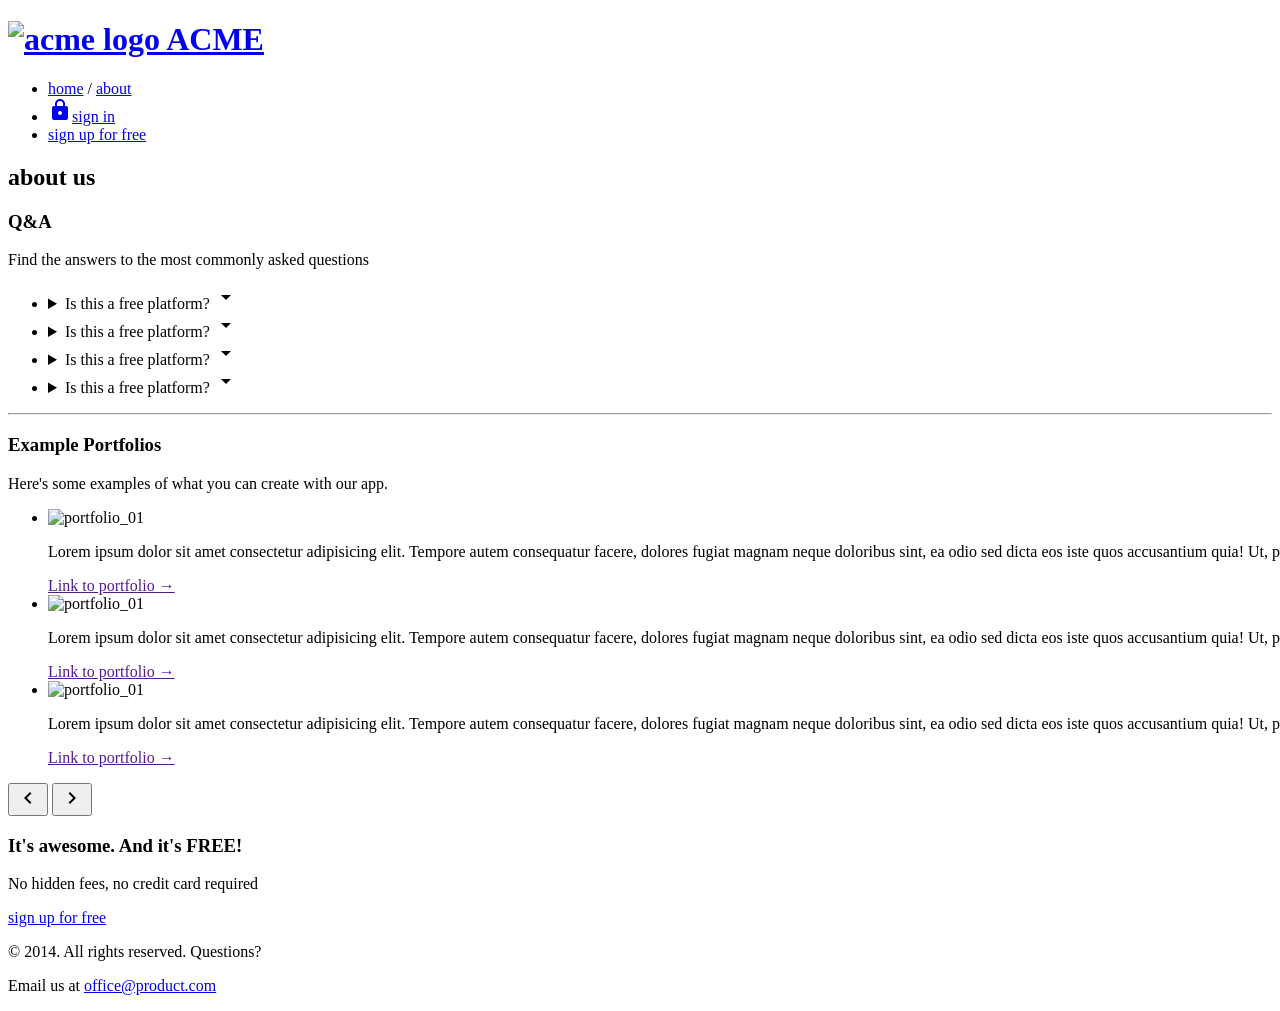
==== about.html @ b29a43e2 "feat: module 완성" ====
<!doctype html>
<html lang="en">
  <head>
    <meta charset="UTF-8" />
    <meta name="viewport" content="width=device-width, initial-scale=1.0" />
    <title>About - ACME</title>
    <link rel="preconnect" href="https://fonts.googleapis.com" />
    <link rel="preconnect" href="https://fonts.gstatic.com" crossorigin />
    <link
      href="https://fonts.googleapis.com/css2?family=Open+Sans:ital,wght@0,300..800;1,300..800&display=swap"
      rel="stylesheet"
    />
    <link href="https://fonts.googleapis.com/icon?family=Material+Icons" rel="stylesheet" />
    <link rel="stylesheet" href="css/common.css" />
    <link rel="stylesheet" href="css/about.css" />
  </head>

  <body>
    <header id="header">
    </header>
    <main>
      <section class="hero inner-pd">
        <div class="container">
          <h2 class="text-heading-xl text-center">about us</h2>
        </div>
      </section>
      <section class="qna container inner-pd">
        <div class="header d-flex flex-column g-1">
          <h3 class="text-body-l">Q&amp;A</h3>
          <p class="text-body-m-plus">Find the answers to the most commonly asked questions</p>
        </div>
        <ul class="qnalist">
          <li>
            <details>
              <summary class="question">
                <span>Is this a free platform?</span>
                <span class="material-icons">arrow_drop_down</span>
              </summary>
              <div class="answer">
                <p>
                  Lorem ipsum dolor, sit amet consectetur adipisicing elit. Tempora magnam dolorem
                  perspiciatis! Delectus soluta animi quaerat ipsum labore, laboriosam mollitia
                  inventore commodi blanditiis molestiae asperiores dolorem expedita et tempore
                  deleniti.
                </p>
              </div>
            </details>
          </li>
          <li>
            <details>
              <summary class="question">
                <span>Is this a free platform?</span>
                <span class="material-icons">arrow_drop_down</span>
              </summary>
              <div class="answer">
                <p>
                  Lorem ipsum dolor, sit amet consectetur adipisicing elit. Tempora magnam dolorem
                  perspiciatis! Delectus soluta animi quaerat ipsum labore, laboriosam mollitia
                  inventore commodi blanditiis molestiae asperiores dolorem expedita et tempore
                  deleniti.
                </p>
              </div>
            </details>
          </li>
          <li>
            <details>
              <summary class="question">
                <span>Is this a free platform?</span>
                <span class="material-icons">arrow_drop_down</span>
              </summary>
              <div class="answer">
                <p>
                  Lorem ipsum dolor, sit amet consectetur adipisicing elit. Tempora magnam dolorem
                  perspiciatis! Delectus soluta animi quaerat ipsum labore, laboriosam mollitia
                  inventore commodi blanditiis molestiae asperiores dolorem expedita et tempore
                  deleniti.
                </p>
              </div>
            </details>
          </li>
          <li>
            <details>
              <summary class="question">
                <span>Is this a free platform?</span>
                <span class="material-icons">arrow_drop_down</span>
              </summary>
              <div class="answer">
                <p>
                  Lorem ipsum dolor, sit amet consectetur adipisicing elit. Tempora magnam dolorem
                  perspiciatis! Delectus soluta animi quaerat ipsum labore, laboriosam mollitia
                  inventore commodi blanditiis molestiae asperiores dolorem expedita et tempore
                  deleniti.
                </p>
              </div>
            </details>
          </li>
        </ul>
      </section>
      <hr class="container" />
      <section class="portfolio slidewrapper container inner-pd">
        <div class="header d-flex flex-column g-1">
          <h3 class="text-body-l">Example Portfolios</h3>
          <p class="text-body-m-plus">Here's some examples of what you can create with our app.</p>
        </div>
        <ul class="slidecontainer">
          <li>
            <img src="images/portfolio_01.jpg" alt="portfolio_01" />
            <p>
              Lorem ipsum dolor sit amet consectetur adipisicing elit. Tempore autem consequatur
              facere, dolores fugiat magnam neque doloribus sint, ea odio sed dicta eos iste quos
              accusantium quia! Ut, pariatur quia.
            </p>
            <a href="" class="text-link">Link to portfolio &rarr;</a>
          </li>
          <li>
            <img src="images/portfolio_01.jpg" alt="portfolio_01" />
            <p>
              Lorem ipsum dolor sit amet consectetur adipisicing elit. Tempore autem consequatur
              facere, dolores fugiat magnam neque doloribus sint, ea odio sed dicta eos iste quos
              accusantium quia! Ut, pariatur quia.
            </p>
            <a href="" class="text-link">Link to portfolio &rarr;</a>
          </li>
          <li>
            <img src="images/portfolio_01.jpg" alt="portfolio_01" />
            <p>
              Lorem ipsum dolor sit amet consectetur adipisicing elit. Tempore autem consequatur
              facere, dolores fugiat magnam neque doloribus sint, ea odio sed dicta eos iste quos
              accusantium quia! Ut, pariatur quia.
            </p>
            <a href="" class="text-link">Link to portfolio &rarr;</a>
          </li>
        </ul>
        <button type="button" class="button prev">
          <span class="material-icons">chevron_left</span>
        </button>
        <button type="button" class="button next">
          <span class="material-icons">chevron_right</span>
        </button>
      </section>
      <section class="cta inner-pd d-flex flex-column align-items-center g-2">
        <div class="content d-flex flex-column g-1">
          <h3 class="text-body-l">It's awesome. And it's FREE!</h3>
          <p class="text-body-m-plus">No hidden fees, no credit card required</p>
        </div>
        <a href="#" class="btn btn-primary big">sign up for free</a>
      </section>
    </main>
    <footer class="inner-pd d-flex flex-column align-items-center g-1" id="footer">
    </footer>
    <script type="module" src="js/main.js"></script>
    <script src="js/about.js"></script>
  </body>
</html>
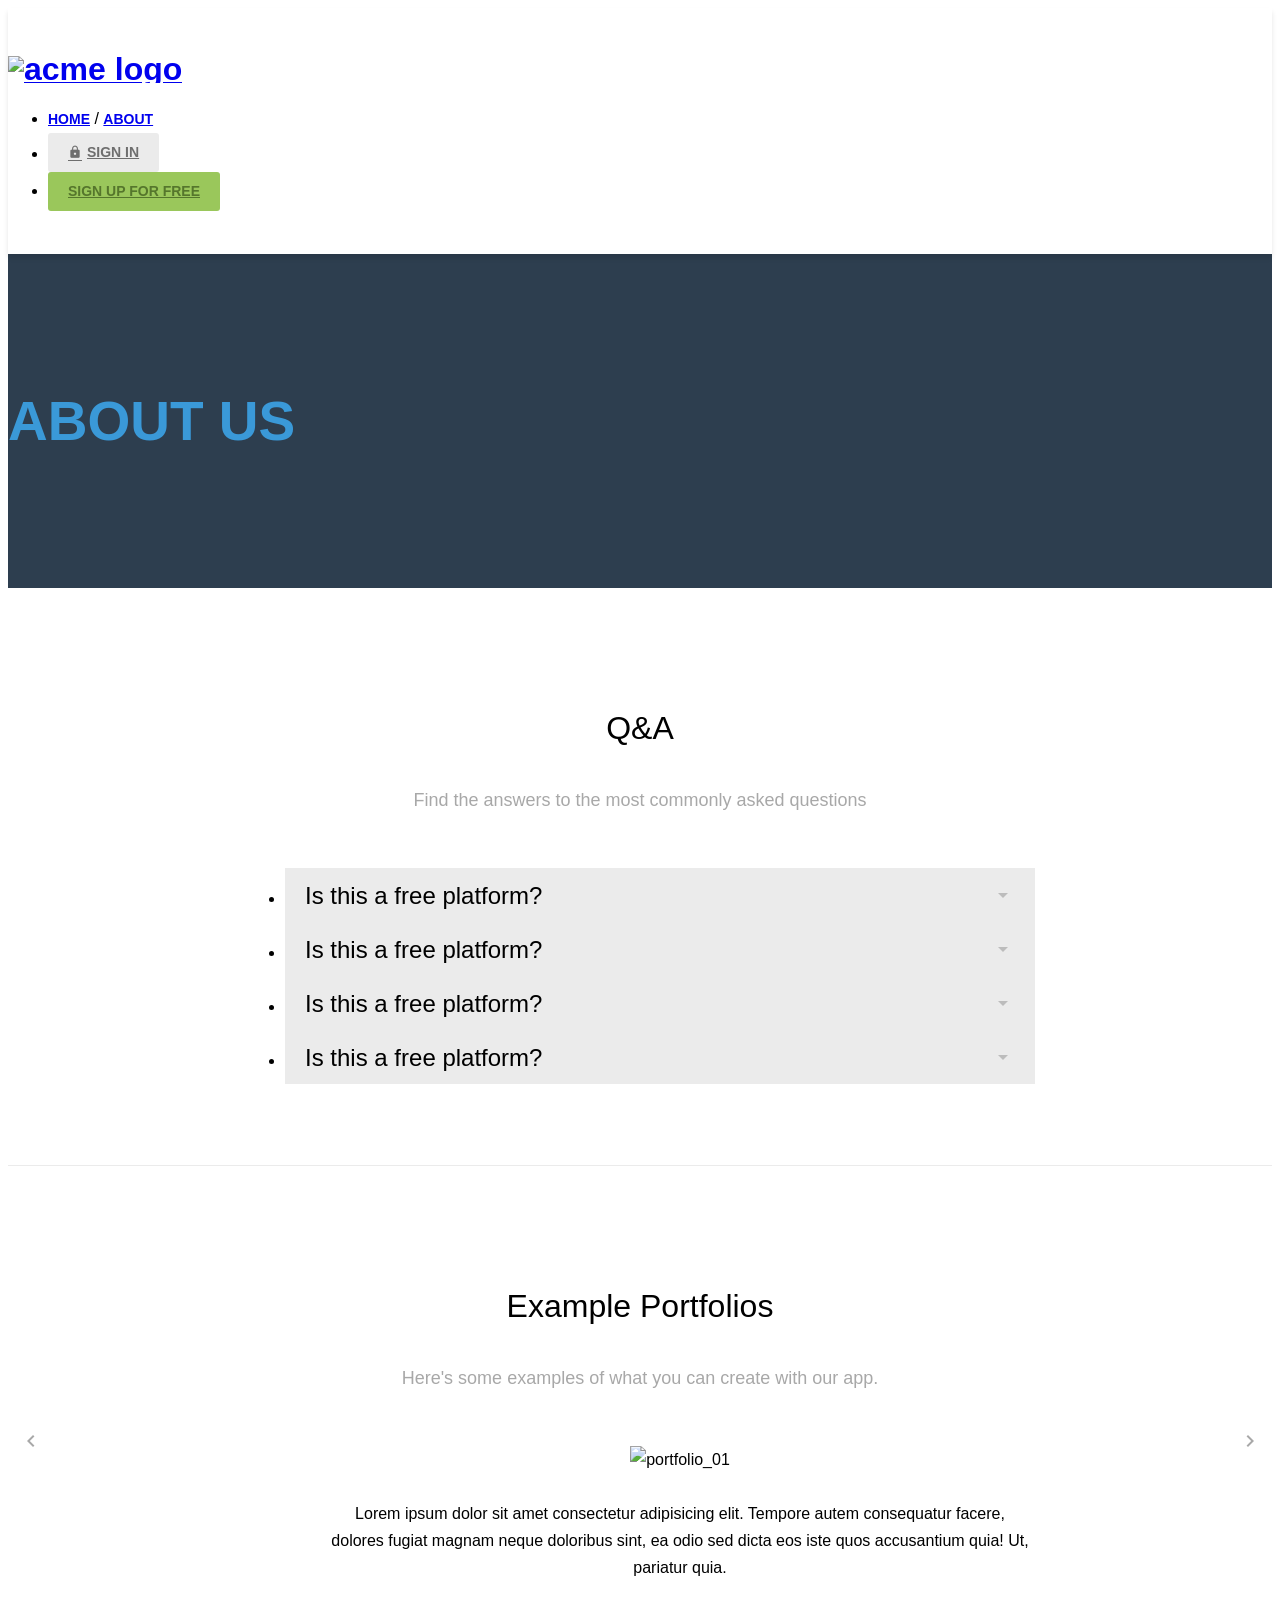
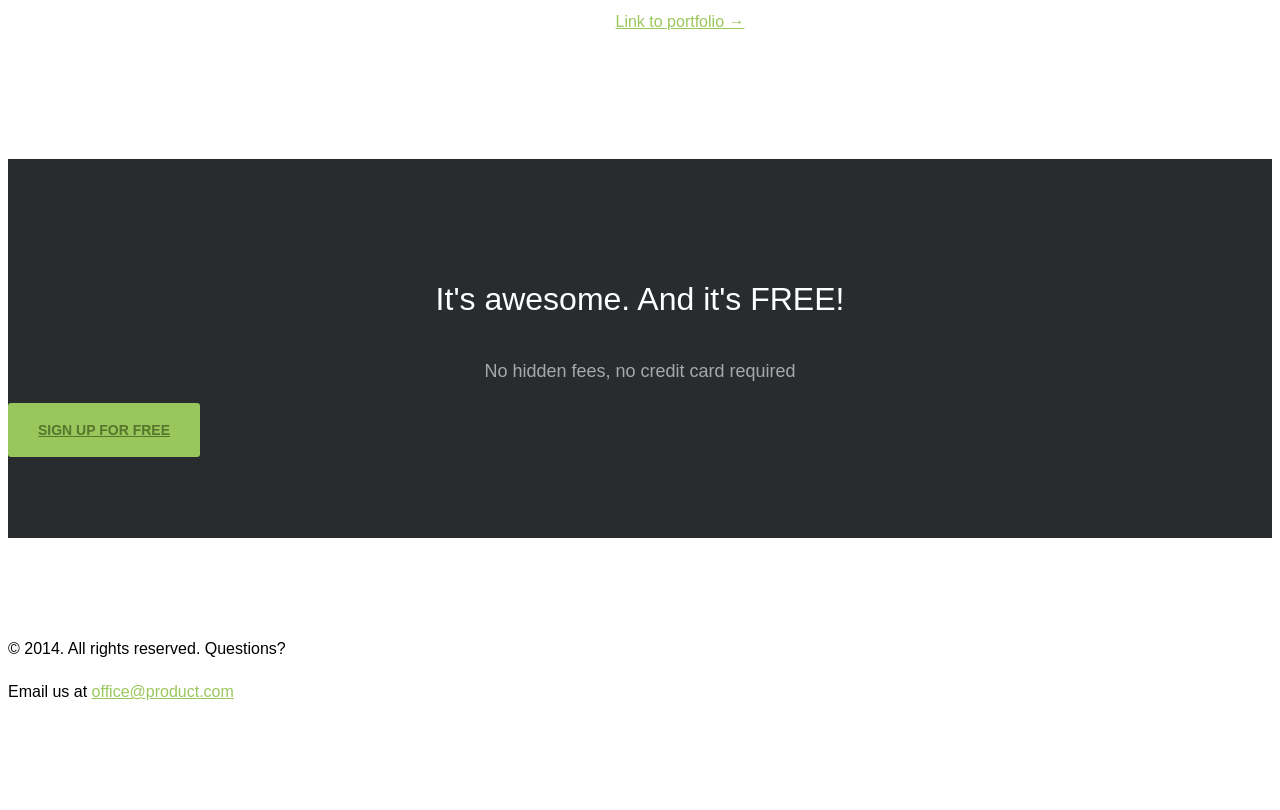
==== commit 9fee5ec2: "feat: swiper로 교체" ====
--- a/about.html
+++ b/about.html
@@ -13,11 +13,11 @@
     <link href="https://fonts.googleapis.com/icon?family=Material+Icons" rel="stylesheet" />
     <link rel="stylesheet" href="css/common.css" />
     <link rel="stylesheet" href="css/about.css" />
+    <link rel="stylesheet" href="https://cdn.jsdelivr.net/npm/swiper@11/swiper-bundle.min.css" />
   </head>
 
   <body>
-    <header id="header">
-    </header>
+    <header id="header"></header>
     <main>
       <section class="hero inner-pd">
         <div class="container">
@@ -97,13 +97,14 @@
         </ul>
       </section>
       <hr class="container" />
-      <section class="portfolio slidewrapper container inner-pd">
+      <section class="portfolio swiper container inner-pd">
         <div class="header d-flex flex-column g-1">
           <h3 class="text-body-l">Example Portfolios</h3>
           <p class="text-body-m-plus">Here's some examples of what you can create with our app.</p>
         </div>
-        <ul class="slidecontainer">
-          <li>
+
+        <ul class="swiper-wrapper">
+          <li class="swiper-slide">
             <img src="images/portfolio_01.jpg" alt="portfolio_01" />
             <p>
               Lorem ipsum dolor sit amet consectetur adipisicing elit. Tempore autem consequatur
@@ -112,7 +113,7 @@
             </p>
             <a href="" class="text-link">Link to portfolio &rarr;</a>
           </li>
-          <li>
+          <li class="swiper-slide">
             <img src="images/portfolio_01.jpg" alt="portfolio_01" />
             <p>
               Lorem ipsum dolor sit amet consectetur adipisicing elit. Tempore autem consequatur
@@ -121,7 +122,7 @@
             </p>
             <a href="" class="text-link">Link to portfolio &rarr;</a>
           </li>
-          <li>
+          <li class="swiper-slide">
             <img src="images/portfolio_01.jpg" alt="portfolio_01" />
             <p>
               Lorem ipsum dolor sit amet consectetur adipisicing elit. Tempore autem consequatur
@@ -131,10 +132,11 @@
             <a href="" class="text-link">Link to portfolio &rarr;</a>
           </li>
         </ul>
-        <button type="button" class="button prev">
+
+        <button type="button" class="swiper-button-prev">
           <span class="material-icons">chevron_left</span>
         </button>
-        <button type="button" class="button next">
+        <button type="button" class="swiper-button-next">
           <span class="material-icons">chevron_right</span>
         </button>
       </section>
@@ -146,9 +148,8 @@
         <a href="#" class="btn btn-primary big">sign up for free</a>
       </section>
     </main>
-    <footer class="inner-pd d-flex flex-column align-items-center g-1" id="footer">
-    </footer>
+    <footer class="inner-pd d-flex flex-column align-items-center g-1" id="footer"></footer>
+    <script src="https://cdn.jsdelivr.net/npm/swiper@11/swiper-bundle.min.js"></script>
     <script type="module" src="js/main.js"></script>
-    <script src="js/about.js"></script>
   </body>
 </html>
--- a/css/common.css
+++ b/css/common.css
@@ -0,0 +1,290 @@
+@import url("normalize.css");
+@import url("reset.css");
+@import url("flex-utility.css");
+
+:root {
+  /* Layout */
+  --base-unit: 27px;
+  --base-font: 16px;
+
+  /* Color styles */
+  --black: rgba(44, 44, 44, 1);
+  --light--gray: rgba(168, 168, 168, 1);
+  --medium--gray: rgba(110, 110, 110, 1);
+  --super--light--gray: rgba(235, 235, 235, 1);
+  --primary: rgba(154, 199, 91, 1);
+  --secondary: rgba(85, 118, 44, 1);
+  --white: rgba(255, 255, 255, 1);
+  --hero: rgba(45, 62, 79, 1);
+  --hero--title: rgba(58, 153, 216, 1);
+  --medium-blue: rgba(67, 156, 207, 1);
+  --light-blue: rgba(72, 157, 205, 1);
+  --c-t-a: rgba(41, 44, 46, 1);
+
+  /* Text-size styles */
+  --heading--x-l: calc(var(--base-font) * 3.4375);
+  --body--l: calc(var(--base-font) * 2);
+  --heading--s: calc(var(--base-font) * 1.5);
+  --body--m: var(--base-font);
+  --nav--item: calc(var(--base-font) * 0.875);
+  --body--m-plus: calc(var(--base-font) * 1.125);
+  --link: var(--base-font);
+  --button---secondary: calc(var(--base-font) * 0.875);
+  --button---primary: calc(var(--base-font) * 0.875);
+}
+
+body {
+  font:
+    var(--base-font)/var(--base-unit) "Open Sans",
+    sans-serif;
+}
+
+/* 폰트 위계 */
+.text-heading-xl {
+  font-size: var(--heading--x-l);
+  line-height: calc(var(--base-unit) * 3);
+  color: var(--hero--title);
+  text-transform: uppercase;
+  letter-spacing: 2%;
+}
+
+.text-heading-s {
+  font-size: var(--heading--s);
+  line-height: var(--base-unit);
+}
+
+.text-body-l {
+  font-size: var(--body--l);
+  line-height: calc(var(--base-unit) * 2);
+  font-weight: 300;
+  text-align: center;
+}
+
+.text-body-m {
+  font-size: var(--body--m);
+  line-height: var(--base-unit);
+}
+
+.text-body-m-plus {
+  font-size: var(--body--m-plus);
+  line-height: var(--base-unit);
+  text-align: center;
+  color: var(--light--gray);
+}
+.text-nav {
+  font-size: var(--nav--item);
+  font-weight: bold;
+  text-transform: uppercase;
+}
+
+/* 링크 버튼 */
+.btn {
+  height: 39px;
+  background: var(--super--light--gray);
+  border-radius: 3px;
+  padding: 0 20px;
+  display: inline-flex;
+  color: var(--medium--gray);
+  align-items: center;
+  font-size: calc(var(--base-font) * 0.875);
+  font-weight: bold;
+  gap: 5px;
+  text-transform: uppercase;
+}
+.btn .material-icons {
+  font-size: 14px;
+}
+.btn-primary {
+  background: var(--primary);
+  color: var(--secondary);
+}
+.btn.big {
+  height: calc(var(--base-unit) * 2);
+  padding: 0 30px;
+}
+
+/* 폼 요소 */
+.hero {
+  background: var(--hero);
+}
+form {
+  width: 350px;
+  display: flex;
+  flex-direction: column;
+  gap: 10px;
+}
+form .field {
+  height: calc(var(--base-unit) * 2);
+  background: var(--white);
+  border-radius: 3px;
+  padding: 0 20px;
+  display: flex;
+  align-items: center;
+  color: var(--light--gray);
+}
+form .field label {
+  display: flex;
+}
+form .field input {
+  font-style: italic;
+  color: var(--black);
+  width: 100%;
+  outline: none;
+}
+form .field:focus-within {
+  box-shadow: inset 0 0 5px rgba(72, 0, 255, 0.7);
+}
+form .field input::placeholder {
+  color: var(--super--light--gray);
+}
+form button {
+  height: calc(var(--base-unit) * 2);
+  border-radius: 3px;
+  display: flex;
+  align-items: center;
+  justify-content: center;
+  color: var(--white);
+  font-size: calc(var(--base-font) * 1.125);
+  text-transform: uppercase;
+  font-weight: bold;
+  border: 1px solid var(--white);
+}
+
+/* 레이아웃 */
+.container {
+  max-width: 1272px;
+  width: 100%;
+  margin: 0 auto;
+}
+.inner-pd {
+  padding: calc(var(--base-unit) * 3) 0;
+}
+.inner-top-pd {
+  padding-top: calc(var(--base-unit) * 3);
+}
+.hidden {
+  position: absolute;
+  clip-path: inset(50%);
+  width: 1px;
+  height: 1px;
+  overflow: hidden;
+}
+
+hr {
+  border: none;
+  height: 1px;
+  background: var(--super--light--gray);
+}
+
+.text-link {
+  text-decoration: underline;
+  color: var(--primary);
+}
+section .header {
+  margin-bottom: calc(var(--base-unit) * 2);
+}
+
+/* 헤더 */
+body > header {
+  background: var(--white);
+  padding: var(--base-unit) 0;
+  box-shadow: 0 4px 5px rgba(0, 0, 0, 0.1);
+  position: sticky;
+  top: 0;
+  transition: 0.3s ease-out;
+}
+
+body > header.fixed {
+  padding: calc(var(--base-unit) / 2) 0;
+}
+
+header nav ul {
+  gap: 10px;
+}
+header nav ul li:first-child {
+  margin-right: 40px;
+}
+.swiper {
+  position: relative;
+  overflow: hidden;
+  width: 100%;
+}
+section.portfolio {
+  position: relative;
+  padding-top: calc(var(--base-unit) * 3);
+  padding-bottom: calc(var(--base-unit) * 4);
+}
+.swiper-wrapper {
+  display: flex;
+  box-sizing: content-box;
+}
+.portfolio .swiper-slide,
+.testimonial .swiper-slide {
+  flex-shrink: 0;
+  width: 100%;
+  display: flex;
+  flex-direction: column;
+  align-items: center;
+  justify-content: center;
+  gap: var(--base-unit);
+  text-align: center;
+}
+.portfolio .swiper-slide img,
+.testimonial .swiper-slide img {
+  display: block;
+  margin: 0 auto;
+  max-width: 100%;
+  height: auto;
+}
+.portfolio .swiper-slide > p,
+.testimonial .swiper-slide > p {
+  width: 100%;
+  max-width: 700px;
+  margin: 0 auto;
+}
+.portfolio .swiper-slide .text-link,
+.testimonial .swiper-slide .text-link {
+  display: inline-block;
+  margin: 0 auto;
+}
+.portfolio .swiper-button-prev,
+.portfolio .swiper-button-next,
+.testimonial .swiper-button-prev,
+.testimonial .swiper-button-next {
+  background: none;
+  border: none;
+  padding: 0;
+  width: 45px;
+  height: 45px;
+  display: flex;
+  justify-content: center;
+  align-items: center;
+  color: var(--light--gray); 
+  cursor: pointer;
+  position: absolute;
+  top: 50%; 
+  transform: translateY(-50%);
+  z-index: 10;
+}
+.swiper-button-prev::after,
+.swiper-button-next::after {
+  display: none;
+}
+.portfolio .swiper-button-prev,
+.testimonial .swiper-button-prev { left: 0; }
+
+.portfolio .swiper-button-next,
+.testimonial .swiper-button-next { right: 0; }
+.swiper-pagination {
+  bottom: 20px;
+}
+.swiper-pagination-bullet-active {
+  background: var(--primary);
+}
+/* CTA */
+.cta {
+  background: var(--c-t-a);
+}
+.cta h3 {
+  color: var(--white);
+}
--- a/css/about.css
+++ b/css/about.css
@@ -0,0 +1,55 @@
+.qnalist {
+  width: 750px;
+  margin: 0 auto;
+}
+.qnalist details {
+  interpolate-size: allow-keywords;
+}
+.qnalist details::details-content {
+  block-size: 0;
+  opacity: 0;
+  overflow: hidden;
+  transition:
+    block-size 0.35s ease,
+    opacity 0.35s ease;
+}
+.qnalist details[open]::details-content {
+  block-size: auto;
+  opacity: 1;
+}
+.qnalist details[open] .question .material-icons {
+  opacity: 1;
+  transform: rotate(180deg);
+}
+.qnalist .question {
+  display: flex;
+  height: calc(var(--base-unit) * 2);
+  padding: 0 20px;
+  justify-content: space-between;
+  align-items: center;
+  background: var(--super--light--gray);
+  cursor: pointer;
+  font-size: var(--heading--s);
+  line-height: var(--base-unit);
+}
+.qnalist .question::-webkit-details-marker {
+  display: none;
+}
+.qnalist .question::marker {
+  content: "";
+}
+.qnalist .question .material-icons {
+  opacity: 0.2;
+  color: #000;
+  transition: 0.35s;
+}
+.qnalist .answer {
+  display: flex;
+  padding: 20px 20px 30px;
+  flex-direction: column;
+  gap: 27px;
+  box-sizing: border-box;
+}
+.qnalist details[open] .question {
+  font-weight: bold;
+}
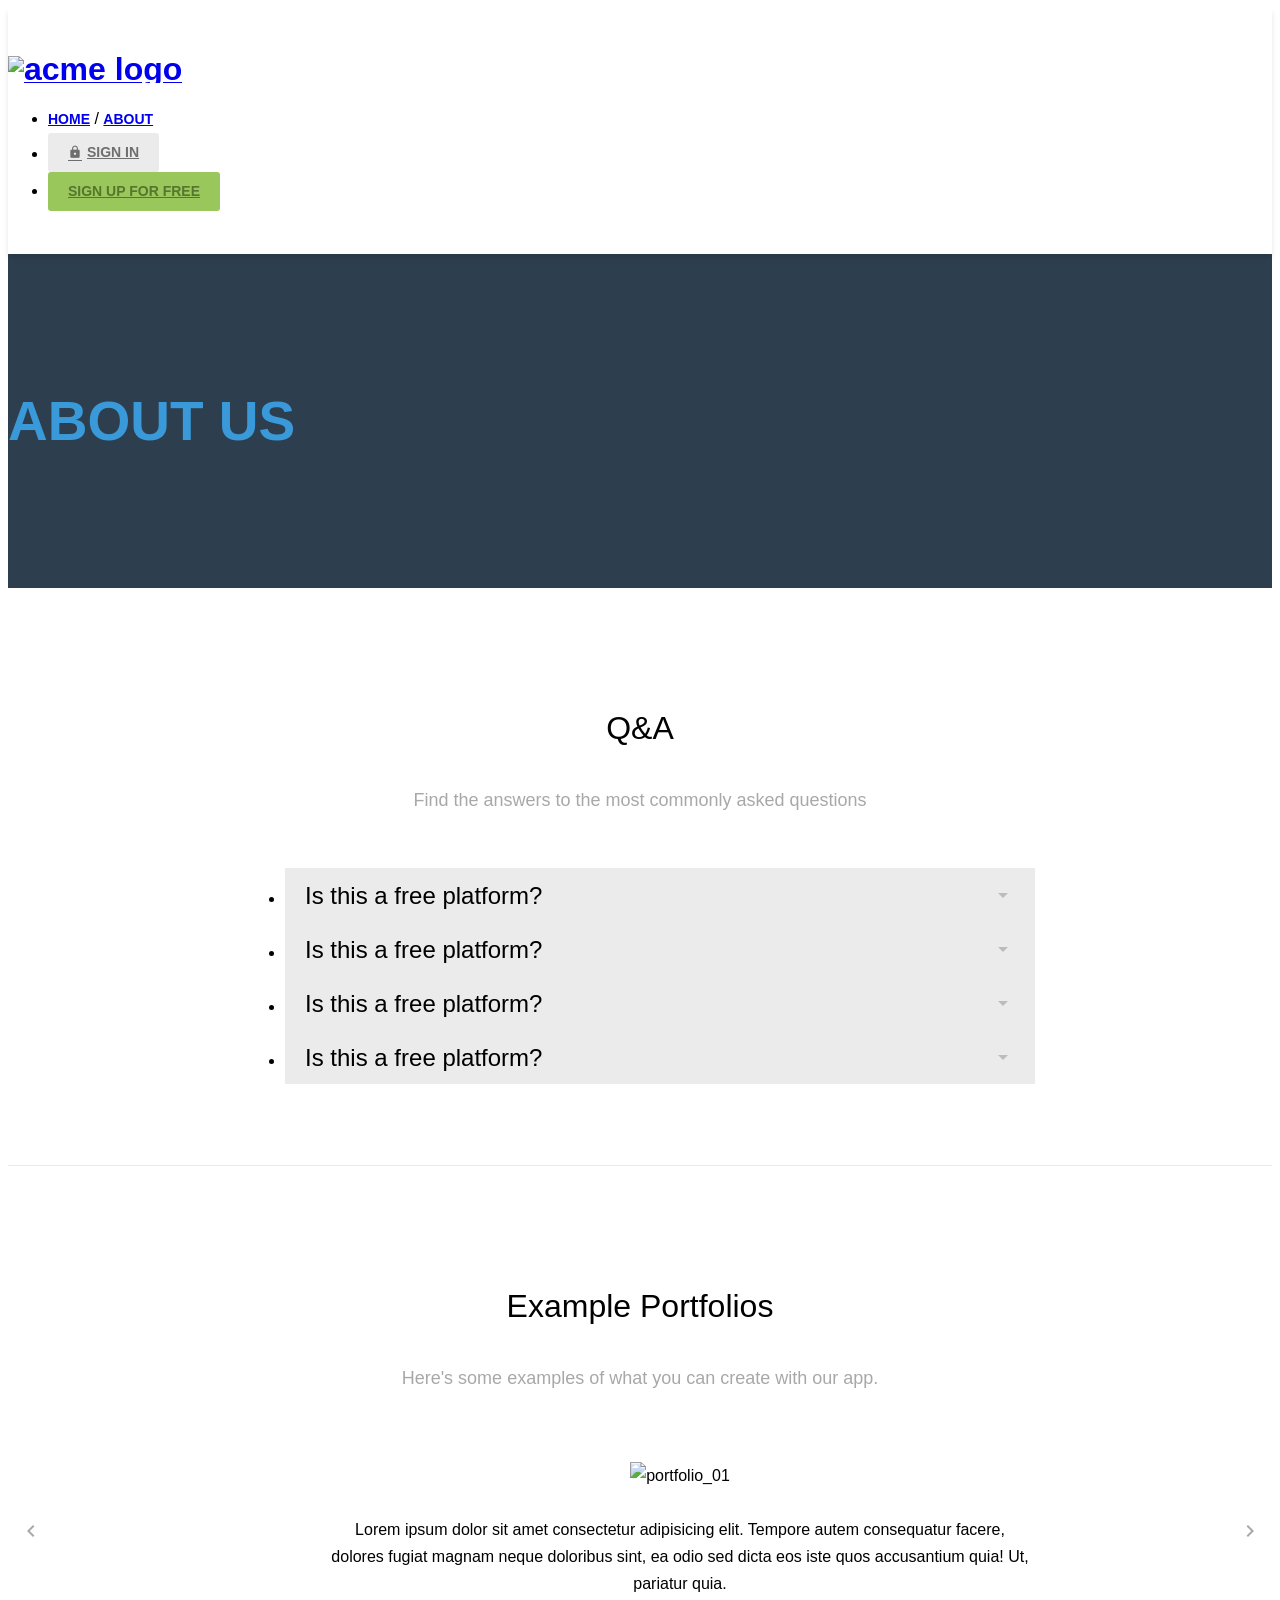
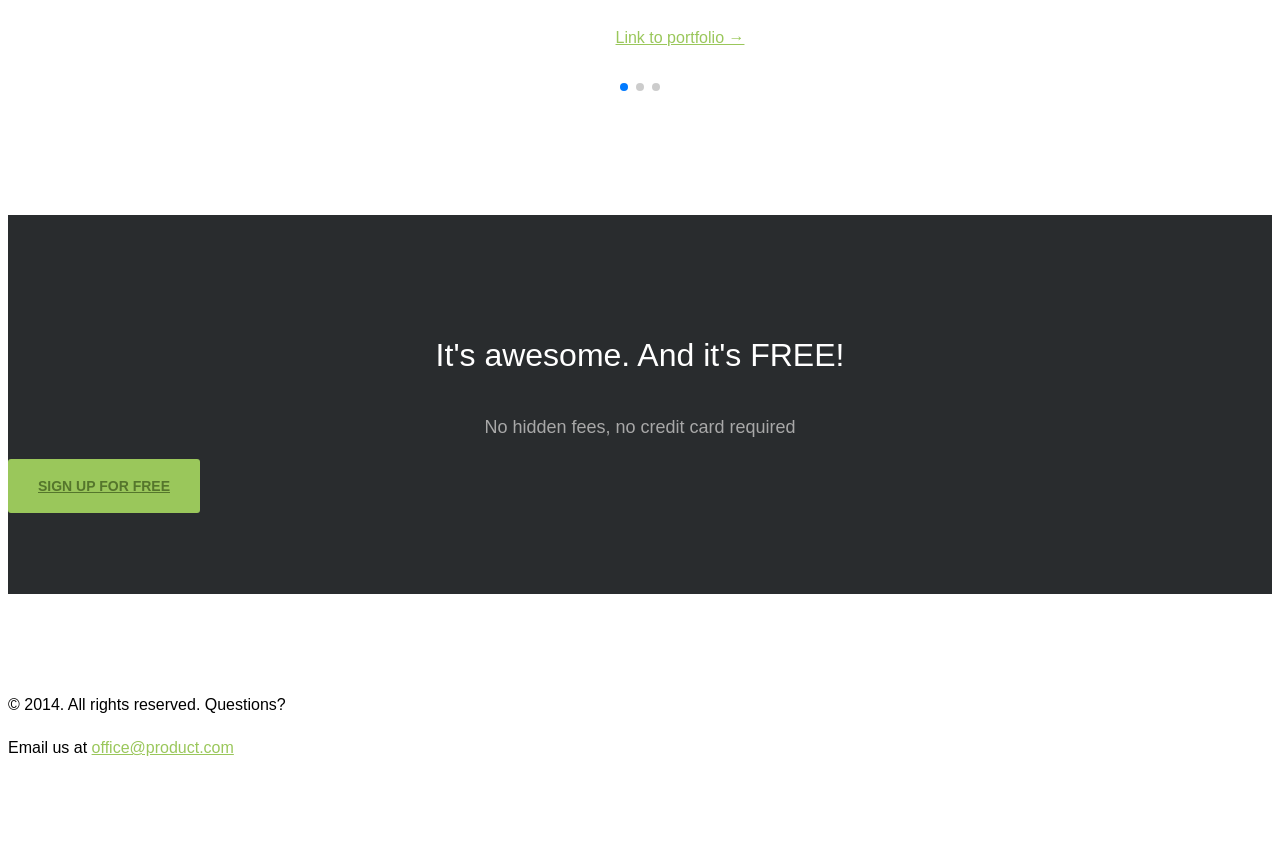
==== commit edd52fc5: "feat: swiper 수정" ====
--- a/about.html
+++ b/about.html
@@ -97,48 +97,50 @@
         </ul>
       </section>
       <hr class="container" />
-      <section class="portfolio swiper container inner-pd">
+      <section class="portfolio container inner-pd">
         <div class="header d-flex flex-column g-1">
           <h3 class="text-body-l">Example Portfolios</h3>
           <p class="text-body-m-plus">Here's some examples of what you can create with our app.</p>
         </div>
 
-        <ul class="swiper-wrapper">
-          <li class="swiper-slide">
-            <img src="images/portfolio_01.jpg" alt="portfolio_01" />
-            <p>
-              Lorem ipsum dolor sit amet consectetur adipisicing elit. Tempore autem consequatur
-              facere, dolores fugiat magnam neque doloribus sint, ea odio sed dicta eos iste quos
-              accusantium quia! Ut, pariatur quia.
-            </p>
-            <a href="" class="text-link">Link to portfolio &rarr;</a>
-          </li>
-          <li class="swiper-slide">
-            <img src="images/portfolio_01.jpg" alt="portfolio_01" />
-            <p>
-              Lorem ipsum dolor sit amet consectetur adipisicing elit. Tempore autem consequatur
-              facere, dolores fugiat magnam neque doloribus sint, ea odio sed dicta eos iste quos
-              accusantium quia! Ut, pariatur quia.
-            </p>
-            <a href="" class="text-link">Link to portfolio &rarr;</a>
-          </li>
-          <li class="swiper-slide">
-            <img src="images/portfolio_01.jpg" alt="portfolio_01" />
-            <p>
-              Lorem ipsum dolor sit amet consectetur adipisicing elit. Tempore autem consequatur
-              facere, dolores fugiat magnam neque doloribus sint, ea odio sed dicta eos iste quos
-              accusantium quia! Ut, pariatur quia.
-            </p>
-            <a href="" class="text-link">Link to portfolio &rarr;</a>
-          </li>
-        </ul>
-
-        <button type="button" class="swiper-button-prev">
-          <span class="material-icons">chevron_left</span>
-        </button>
-        <button type="button" class="swiper-button-next">
-          <span class="material-icons">chevron_right</span>
-        </button>
+        <div class="swiper portfolio-swiper">
+          <ul class="swiper-wrapper">
+            <li class="swiper-slide">
+              <img src="images/portfolio_01.jpg" alt="portfolio_01" />
+              <p>
+                Lorem ipsum dolor sit amet consectetur adipisicing elit. Tempore autem consequatur
+                facere, dolores fugiat magnam neque doloribus sint, ea odio sed dicta eos iste quos
+                accusantium quia! Ut, pariatur quia.
+              </p>
+              <a href="" class="text-link">Link to portfolio &rarr;</a>
+            </li>
+            <li class="swiper-slide">
+              <img src="images/portfolio_01.jpg" alt="portfolio_01" />
+              <p>
+                Lorem ipsum dolor sit amet consectetur adipisicing elit. Tempore autem consequatur
+                facere, dolores fugiat magnam neque doloribus sint, ea odio sed dicta eos iste quos
+                accusantium quia! Ut, pariatur quia.
+              </p>
+              <a href="" class="text-link">Link to portfolio &rarr;</a>
+            </li>
+            <li class="swiper-slide">
+              <img src="images/portfolio_01.jpg" alt="portfolio_01" />
+              <p>
+                Lorem ipsum dolor sit amet consectetur adipisicing elit. Tempore autem consequatur
+                facere, dolores fugiat magnam neque doloribus sint, ea odio sed dicta eos iste quos
+                accusantium quia! Ut, pariatur quia.
+              </p>
+              <a href="" class="text-link">Link to portfolio &rarr;</a>
+            </li>
+          </ul>
+          <div class="swiper-pagination"></div>
+          <button type="button" class="swiper-button-prev">
+            <span class="material-icons">chevron_left</span>
+          </button>
+          <button type="button" class="swiper-button-next">
+            <span class="material-icons">chevron_right</span>
+          </button>
+        </div>
       </section>
       <section class="cta inner-pd d-flex flex-column align-items-center g-2">
         <div class="content d-flex flex-column g-1">
--- a/css/common.css
+++ b/css/common.css
@@ -228,6 +228,7 @@
   justify-content: center;
   gap: var(--base-unit);
   text-align: center;
+  padding-bottom:40px;
 }
 .portfolio .swiper-slide img,
 .testimonial .swiper-slide img {
@@ -262,7 +263,7 @@
   color: var(--light--gray); 
   cursor: pointer;
   position: absolute;
-  top: 50%; 
+  top: calc(50% - 24px); 
   transform: translateY(-50%);
   z-index: 10;
 }
@@ -275,8 +276,9 @@
 
 .portfolio .swiper-button-next,
 .testimonial .swiper-button-next { right: 0; }
-.swiper-pagination {
-  bottom: 20px;
+.portfolio .swiper-pagination {
+  bottom: 10px;
+  position:absolute;
 }
 .swiper-pagination-bullet-active {
   background: var(--primary);
